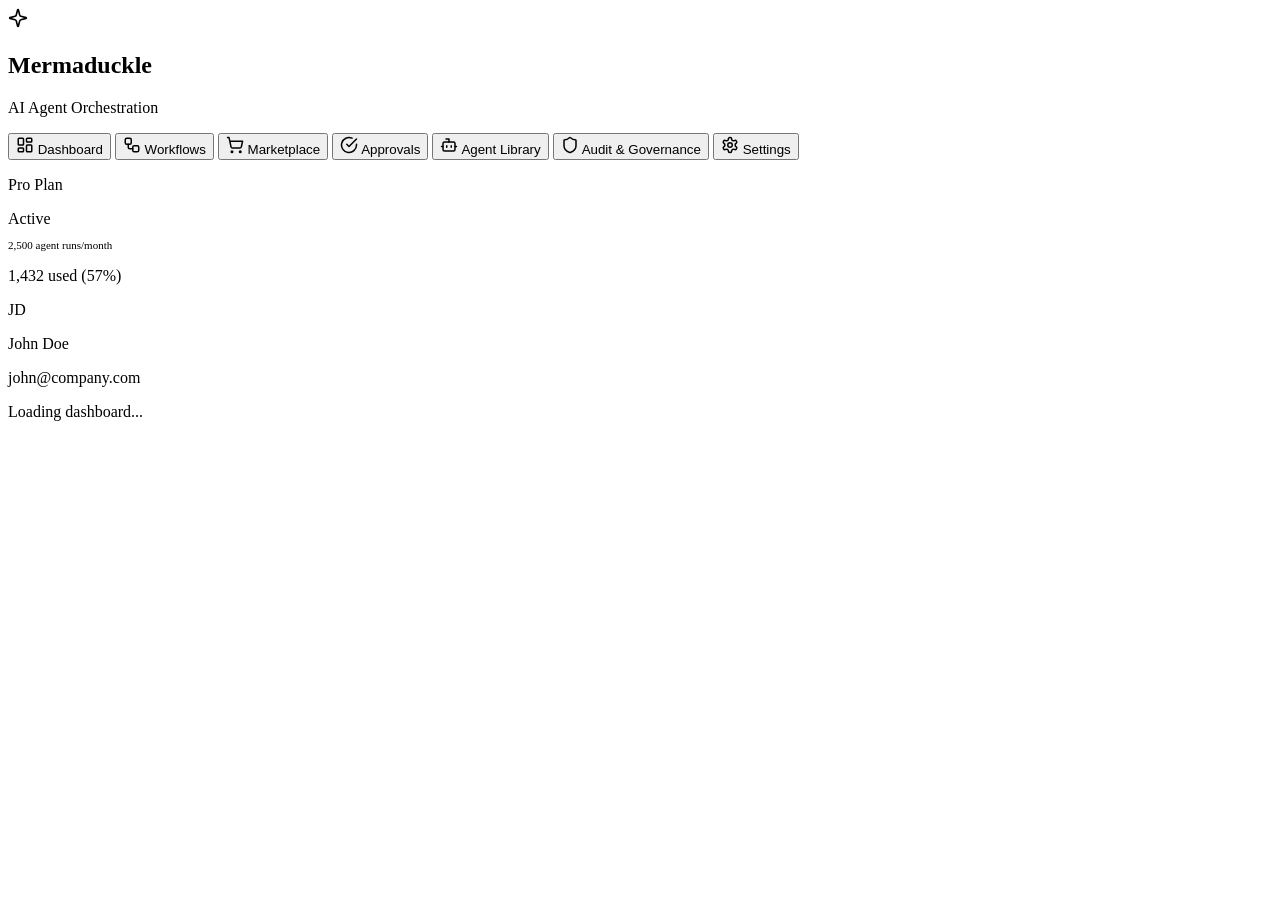
==== crates/server/static/index.html @ 05295e8f "feat: add workflow canvas editor with drag-and-drop functionality - Implemented interactive SVG+HTML" ====
<!DOCTYPE html>
<html lang="en">
<head>
  <meta charset="UTF-8">
  <meta name="viewport" content="width=device-width, initial-scale=1.0">
  <title>Mermaduckle — AI Agent Orchestration Platform</title>
  <meta name="description" content="Build, orchestrate, govern, and deploy AI agent workflows at enterprise scale">
  <link rel="preconnect" href="https://fonts.googleapis.com">
  <link rel="preconnect" href="https://fonts.gstatic.com" crossorigin>
  <link href="https://fonts.googleapis.com/css2?family=Inter:wght@400;500;600;700&display=swap" rel="stylesheet">
  <link rel="stylesheet" href="/static/style.css">
</head>
<body>
  <div class="app-layout" id="app">
    <!-- Sidebar -->
    <aside class="sidebar">
      <div class="sidebar-logo">
        <div class="sidebar-logo-icon">
          <svg xmlns="http://www.w3.org/2000/svg" width="20" height="20" viewBox="0 0 24 24" fill="none" stroke="currentColor" stroke-width="2" stroke-linecap="round" stroke-linejoin="round"><path d="M9.937 15.5A2 2 0 0 0 8.5 14.063l-6.135-1.582a.5.5 0 0 1 0-.962L8.5 9.936A2 2 0 0 0 9.937 8.5l1.582-6.135a.5.5 0 0 1 .963 0L14.063 8.5A2 2 0 0 0 15.5 9.937l6.135 1.581a.5.5 0 0 1 0 .964L15.5 14.063a2 2 0 0 0-1.437 1.437l-1.582 6.135a.5.5 0 0 1-.963 0z"/></svg>
        </div>
        <div class="sidebar-logo-text">
          <h1>Mermaduckle</h1>
          <p>AI Agent Orchestration</p>
        </div>
      </div>

      <nav class="sidebar-nav" id="sidebar-nav">
        <button class="nav-item active" data-page="dashboard" onclick="navigate('dashboard')">
          <span class="nav-left">
            <svg xmlns="http://www.w3.org/2000/svg" width="18" height="18" viewBox="0 0 24 24" fill="none" stroke="currentColor" stroke-width="2" stroke-linecap="round" stroke-linejoin="round"><rect width="7" height="9" x="3" y="3" rx="1"/><rect width="7" height="5" x="14" y="3" rx="1"/><rect width="7" height="9" x="14" y="12" rx="1"/><rect width="7" height="5" x="3" y="16" rx="1"/></svg>
            <span>Dashboard</span>
          </span>
        </button>
        <button class="nav-item" data-page="workflows" onclick="navigate('workflows')">
          <span class="nav-left">
            <svg xmlns="http://www.w3.org/2000/svg" width="18" height="18" viewBox="0 0 24 24" fill="none" stroke="currentColor" stroke-width="2" stroke-linecap="round" stroke-linejoin="round"><rect width="8" height="8" x="3" y="3" rx="2"/><path d="M7 11v4a2 2 0 0 0 2 2h4"/><rect width="8" height="8" x="13" y="13" rx="2"/></svg>
            <span>Workflows</span>
          </span>
        </button>
        <button class="nav-item" data-page="marketplace" onclick="navigate('marketplace')">
          <span class="nav-left">
            <svg xmlns="http://www.w3.org/2000/svg" width="18" height="18" viewBox="0 0 24 24" fill="none" stroke="currentColor" stroke-width="2" stroke-linecap="round" stroke-linejoin="round"><circle cx="8" cy="21" r="1"/><circle cx="19" cy="21" r="1"/><path d="M2.05 2.05h2l2.66 12.42a2 2 0 0 0 2 1.58h9.78a2 2 0 0 0 1.95-1.57l1.65-7.43H5.12"/></svg>
            <span>Marketplace</span>
          </span>
        </button>
        <button class="nav-item" data-page="approvals" onclick="navigate('approvals')">
          <span class="nav-left">
            <svg xmlns="http://www.w3.org/2000/svg" width="18" height="18" viewBox="0 0 24 24" fill="none" stroke="currentColor" stroke-width="2" stroke-linecap="round" stroke-linejoin="round"><path d="M22 11.08V12a10 10 0 1 1-5.93-9.14"/><polyline points="22 4 12 14.01 9 11.01"/></svg>
            <span>Approvals</span>
          </span>
        </button>
        <button class="nav-item" data-page="agents" onclick="navigate('agents')">
          <span class="nav-left">
            <svg xmlns="http://www.w3.org/2000/svg" width="18" height="18" viewBox="0 0 24 24" fill="none" stroke="currentColor" stroke-width="2" stroke-linecap="round" stroke-linejoin="round"><path d="M12 8V4H8"/><rect width="16" height="12" x="4" y="8" rx="2"/><path d="M2 14h2"/><path d="M20 14h2"/><path d="M15 13v2"/><path d="M9 13v2"/></svg>
            <span>Agent Library</span>
          </span>
        </button>
        <button class="nav-item" data-page="audit" onclick="navigate('audit')">
          <span class="nav-left">
            <svg xmlns="http://www.w3.org/2000/svg" width="18" height="18" viewBox="0 0 24 24" fill="none" stroke="currentColor" stroke-width="2" stroke-linecap="round" stroke-linejoin="round"><path d="M20 13c0 5-3.5 7.5-7.66 8.95a1 1 0 0 1-.67-.01C7.5 20.5 4 18 4 13V6a1 1 0 0 1 1-1c2 0 4.5-1.2 6.24-2.72a1.17 1.17 0 0 1 1.52 0C14.51 3.81 17 5 19 5a1 1 0 0 1 1 1z"/></svg>
            <span>Audit & Governance</span>
          </span>
        </button>
        <button class="nav-item" data-page="settings" onclick="navigate('settings')">
          <span class="nav-left">
            <svg xmlns="http://www.w3.org/2000/svg" width="18" height="18" viewBox="0 0 24 24" fill="none" stroke="currentColor" stroke-width="2" stroke-linecap="round" stroke-linejoin="round"><path d="M12.22 2h-.44a2 2 0 0 0-2 2v.18a2 2 0 0 1-1 1.73l-.43.25a2 2 0 0 1-2 0l-.15-.08a2 2 0 0 0-2.73.73l-.22.38a2 2 0 0 0 .73 2.73l.15.1a2 2 0 0 1 1 1.72v.51a2 2 0 0 1-1 1.74l-.15.09a2 2 0 0 0-.73 2.73l.22.38a2 2 0 0 0 2.73.73l.15-.08a2 2 0 0 1 2 0l.43.25a2 2 0 0 1 1 1.73V20a2 2 0 0 0 2 2h.44a2 2 0 0 0 2-2v-.18a2 2 0 0 1 1-1.73l.43-.25a2 2 0 0 1 2 0l.15.08a2 2 0 0 0 2.73-.73l.22-.39a2 2 0 0 0-.73-2.73l-.15-.08a2 2 0 0 1-1-1.74v-.5a2 2 0 0 1 1-1.74l.15-.09a2 2 0 0 0 .73-2.73l-.22-.38a2 2 0 0 0-2.73-.73l-.15.08a2 2 0 0 1-2 0l-.43-.25a2 2 0 0 1-1-1.73V4a2 2 0 0 0-2-2z"/><circle cx="12" cy="12" r="3"/></svg>
            <span>Settings</span>
          </span>
        </button>
      </nav>

      <div class="sidebar-bottom">
        <div class="usage-card">
          <div class="usage-card-header">
            <p>Pro Plan</p>
            <span class="usage-badge">Active</span>
          </div>
          <p style="font-size:11px;color:var(--slate-400);margin-bottom:0.75rem;">2,500 agent runs/month</p>
          <div class="progress-bar"><div class="progress-fill" style="width:57%"></div></div>
          <p class="usage-text">1,432 used (57%)</p>
        </div>
        <div class="user-info">
          <div class="user-avatar"><span>JD</span></div>
          <div class="user-details">
            <p>John Doe</p>
            <p>john@company.com</p>
          </div>
        </div>
      </div>
    </aside>

    <!-- Main Content -->
    <main class="main-content">
      <div class="page-content" id="page-content">
        <div class="loading-page"><div class="spinner"></div><p>Loading dashboard...</p></div>
      </div>
    </main>
  </div>

  <script src="/static/app.js"></script>
</body>
</html>
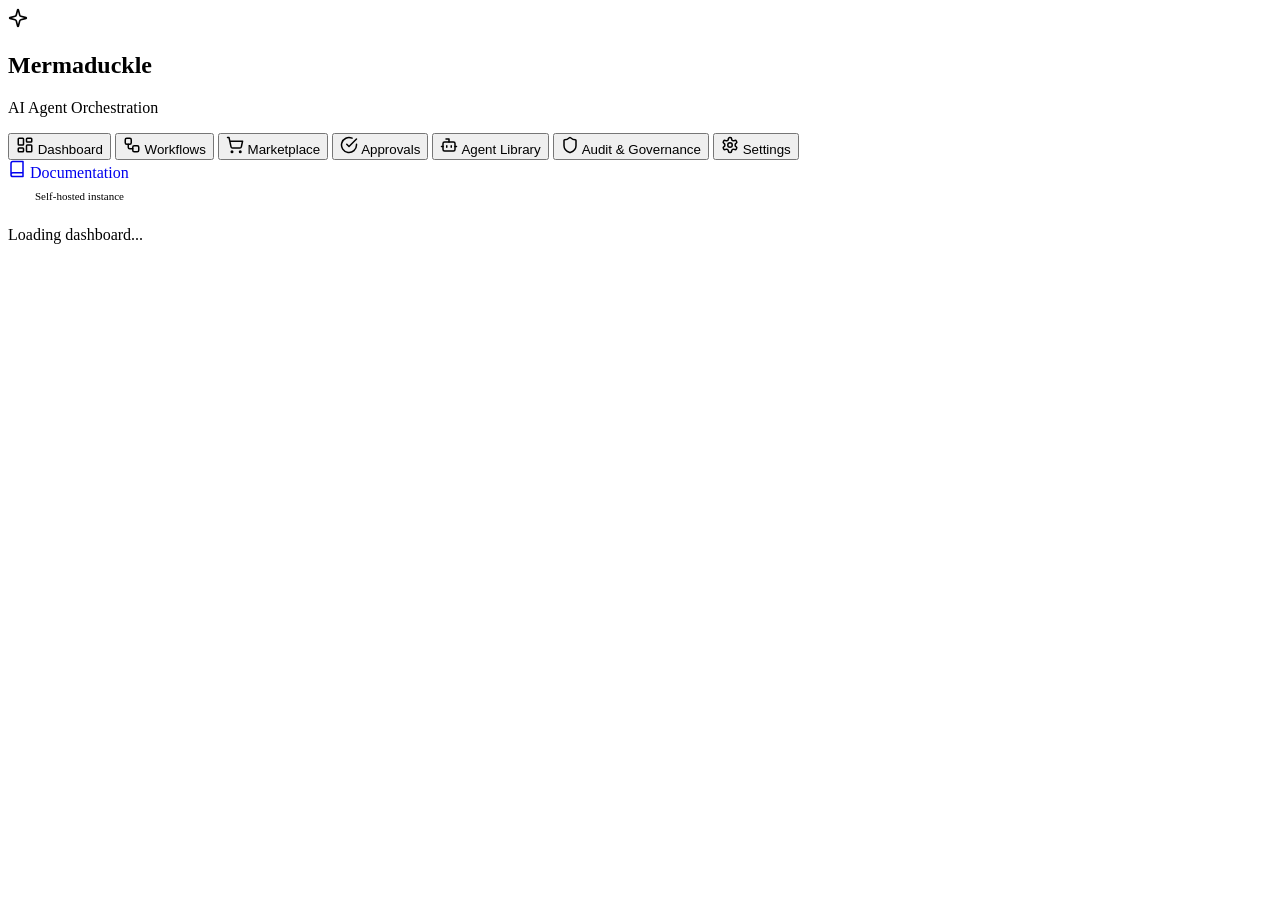
==== commit 67382a1f: "fix: marketing + app coherence and flesh out SPA - Fix app/index.html: restore all 7 sidebar nav ite" ====
--- a/crates/server/static/index.html
+++ b/crates/server/static/index.html
@@ -70,21 +70,15 @@
       </nav>
 
       <div class="sidebar-bottom">
-        <div class="usage-card">
-          <div class="usage-card-header">
-            <p>Pro Plan</p>
-            <span class="usage-badge">Active</span>
-          </div>
-          <p style="font-size:11px;color:var(--slate-400);margin-bottom:0.75rem;">2,500 agent runs/month</p>
-          <div class="progress-bar"><div class="progress-fill" style="width:57%"></div></div>
-          <p class="usage-text">1,432 used (57%)</p>
-        </div>
-        <div class="user-info">
-          <div class="user-avatar"><span>JD</span></div>
-          <div class="user-details">
-            <p>John Doe</p>
-            <p>john@company.com</p>
-          </div>
+        <a href="/docs" class="nav-item" style="text-decoration:none;">
+          <span class="nav-left">
+            <svg xmlns="http://www.w3.org/2000/svg" width="18" height="18" viewBox="0 0 24 24" fill="none" stroke="currentColor" stroke-width="2" stroke-linecap="round" stroke-linejoin="round"><path d="M4 19.5v-15A2.5 2.5 0 0 1 6.5 2H20v20H6.5a2.5 2.5 0 0 1 0-5H20"/></svg>
+            <span>Documentation</span>
+          </span>
+        </a>
+        <div style="padding:0.5rem 0.75rem;display:flex;align-items:center;gap:0.5rem;">
+          <span style="width:7px;height:7px;border-radius:50%;background:var(--emerald-400);display:inline-block;flex-shrink:0;"></span>
+          <span style="font-size:11px;color:var(--slate-500);">Self-hosted instance</span>
         </div>
       </div>
     </aside>
